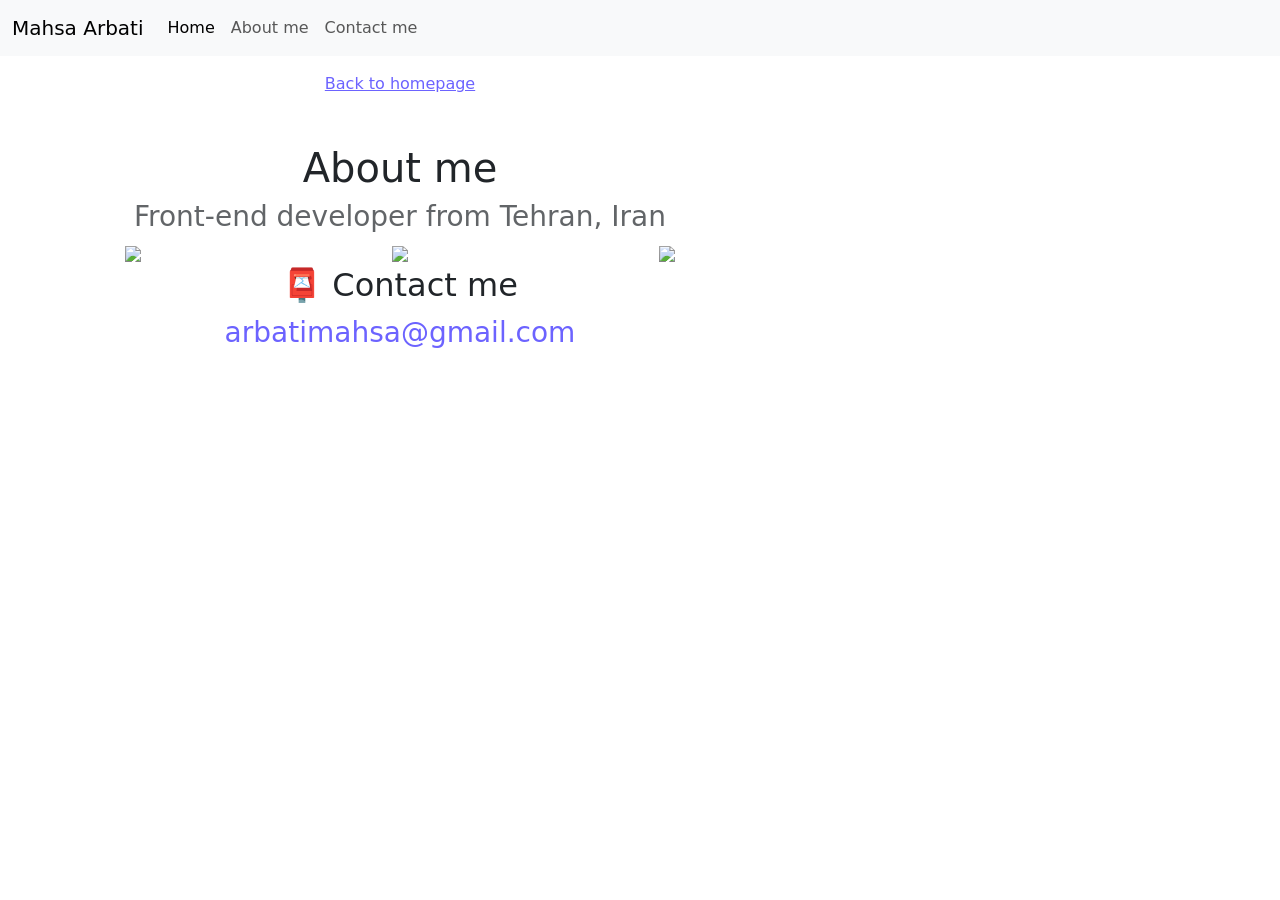
==== about.html @ 0fd50d97 "Add files via upload" ====
<!DOCTYPE html>
<html lang="en">
  <head>
    <meta charset="UTF-8" />
    <meta http-equiv="X-UA-Compatible" content="IE=edge" />
    <meta name="viewport" content="width=device-width, initial-scale=1.0" />
    <link rel="stylesheet" href="style.css" />
    <title>About Mahsa Arbati 👧🏻</title>
    <link
      href="https://cdn.jsdelivr.net/npm/bootstrap@5.3.2/dist/css/bootstrap.min.css"
      rel="stylesheet"
      integrity="sha384-T3c6CoIi6uLrA9TneNEoa7RxnatzjcDSCmG1MXxSR1GAsXEV/Dwwykc2MPK8M2HN"
      crossorigin="anonymous"
    />
    <script
      src="https://cdn.jsdelivr.net/npm/bootstrap@5.3.2/dist/js/bootstrap.bundle.min.js"
      integrity="sha384-C6RzsynM9kWDrMNeT87bh95OGNyZPhcTNXj1NW7RuBCsyN/o0jlpcV8Qyq46cDfL"
      crossorigin="anonymous"
    ></script>
  </head>
  <body>
    <nav class="navbar navbar-expand-lg bg-body-tertiary fixed-top">
      <div class="container-fluid">
        <a class="navbar-brand" href="index.html">Mahsa Arbati</a>
        <button
          class="navbar-toggler"
          type="button"
          data-bs-toggle="collapse"
          data-bs-target="#navbarText"
          aria-controls="navbarText"
          aria-expanded="false"
          aria-label="Toggle navigation"
        >
          <span class="navbar-toggler-icon"></span>
        </button>
        <div class="collapse navbar-collapse" id="navbarText">
          <ul class="navbar-nav me-auto mb-2 mb-lg-0">
            <li class="nav-item">
              <a class="nav-link active" aria-current="page" href="#">Home</a>
            </li>
            <li class="nav-item">
              <a class="nav-link" href="about.html">About me</a>
            </li>
            <li class="nav-item">
              <a class="nav-link" href="about.html#contact">Contact me</a>
            </li>
          </ul>
        </div>
      </div>
    </nav>
    <br />
    <a href="index.html" class="homepage-link p-5">Back to homepage</a>
    <h1>About me</h1>
    <h3>Front-end developer from Tehran, Iran</h3>
    <div class="container text-center">
      <div class="row">
        <div class="col-sm-4">
          <img src="images/yoga.png" class="img-fluid" />
        </div>
        <div class="col-sm-4">
          <img src="images/weather.png" class="img-fluid" />
        </div>
        <div class="col-sm-4">
          <img src="images/yogurt.png" class="img-fluid" />
        </div>
      </div>
    </div>

    <div id="contact">
      <h2>📮 Contact me</h2>
      <a href="mailto:arbatimahsa@gmail.com" class="email-link">
        arbatimahsa@gmail.com
      </a>
    </div>
  </body>
</html>
---- style.css ----
:root {
  --primary-color: #6c63ff;
  --secondary-color: #f5f2fe;
  --box-shadow: 0 5px 10px rgba(0, 0, 0, 0.3);
}

body {
  margin: 60px auto;
  max-width: 800px;
}

h1,
h2,
h3 {
  text-align: center;
  margin: 0;
}

h1 {
  font-size: 96px;
}

h2 {
  font-size: 48px;
}

h3 {
  font-size: 24px;
  opacity: 0.7;
}

p {
  background: var(--secondary-color);
  padding: 20px;
  border-radius: 4px;
  font-size: 18px;
  line-height: 1.5;
  text-align: center;
}

.navigation-links {
  display: flex;
  margin-top: 40px;
  justify-content: center;
}

.navigation-links a {
  margin: 20px;
  border-radius: 4px;
  padding: 20px 15px;
  text-decoration: none;
  text-transform: capitalize;
}

.contact-link {
  background: var(--primary-color);
  box-shadow: var(--box-shadow);
  color: white;
}

.about-link {
  color: var(--primary-color);
  border: 1px solid var(--primary-color);
}

.homepage-link {
  color: var(--primary-color);
  text-align: center;
  display: block;
}

.about-paragraphs {
  display: flex;
  margin: 30px 0;
}

.about-paragraphs p {
  margin: 10px;
}

.email-link {
  display: flex;
  justify-content: center;
  color: var(--primary-color);
  font-size: 28px;
  text-decoration: none;
}

.email-link:hover {
  text-decoration: underline;
}
.primary-link {
  border-radius: 4px;
  padding: 20px 15px;
  text-decoration: none;
  text-transform: capitalize;
  background: var(--primary-color);
  box-shadow: var(--box-shadow);
  color: white;
}
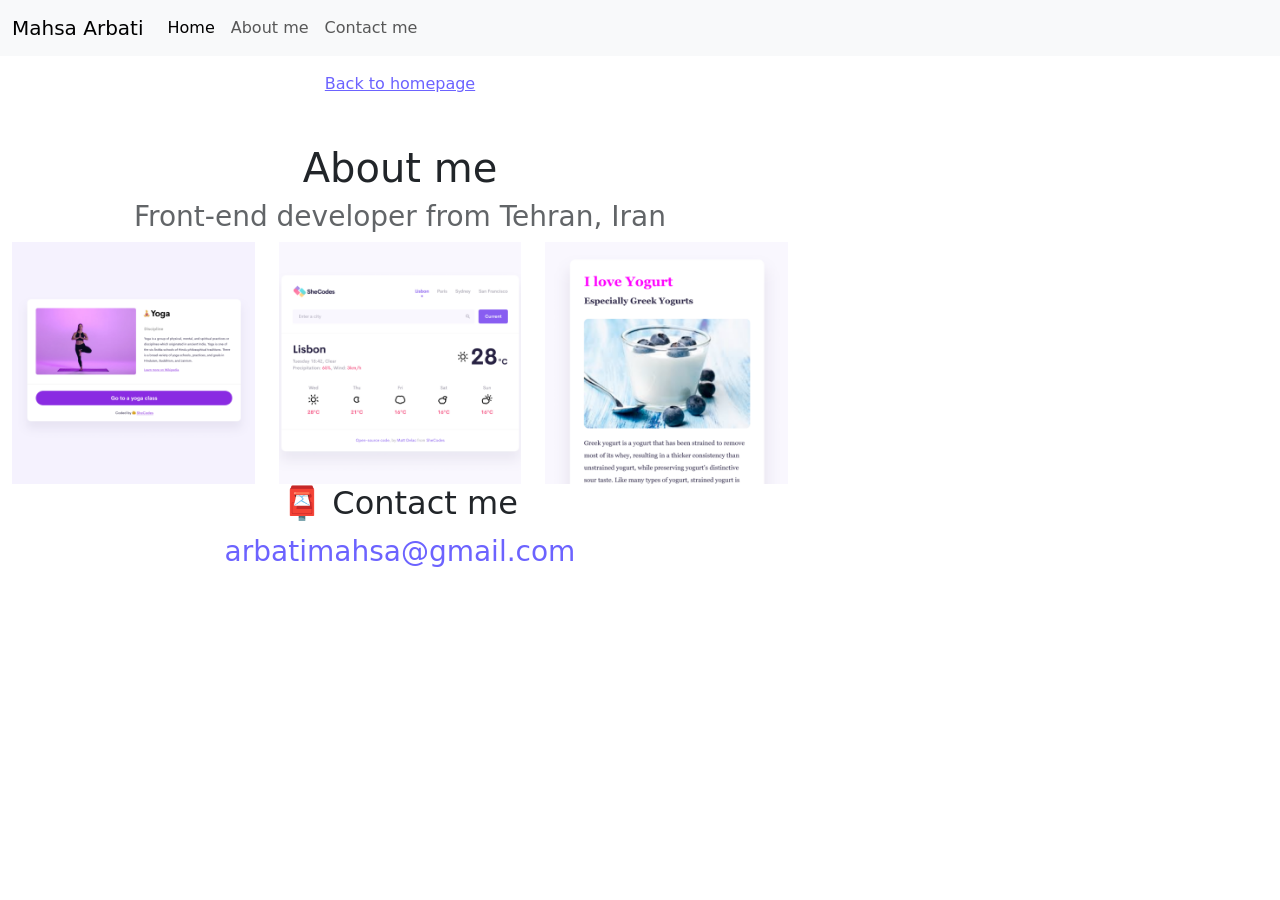
==== commit 7d2a4b1f: "Update about.html" ====
--- a/about.html
+++ b/about.html
@@ -55,13 +55,13 @@
     <div class="container text-center">
       <div class="row">
         <div class="col-sm-4">
-          <img src="images/yoga.png" class="img-fluid" />
+          <img src="yoga.png" class="img-fluid" />
         </div>
         <div class="col-sm-4">
-          <img src="images/weather.png" class="img-fluid" />
+          <img src="weather.png" class="img-fluid" />
         </div>
         <div class="col-sm-4">
-          <img src="images/yogurt.png" class="img-fluid" />
+          <img src="yogurt.png" class="img-fluid" />
         </div>
       </div>
     </div>
